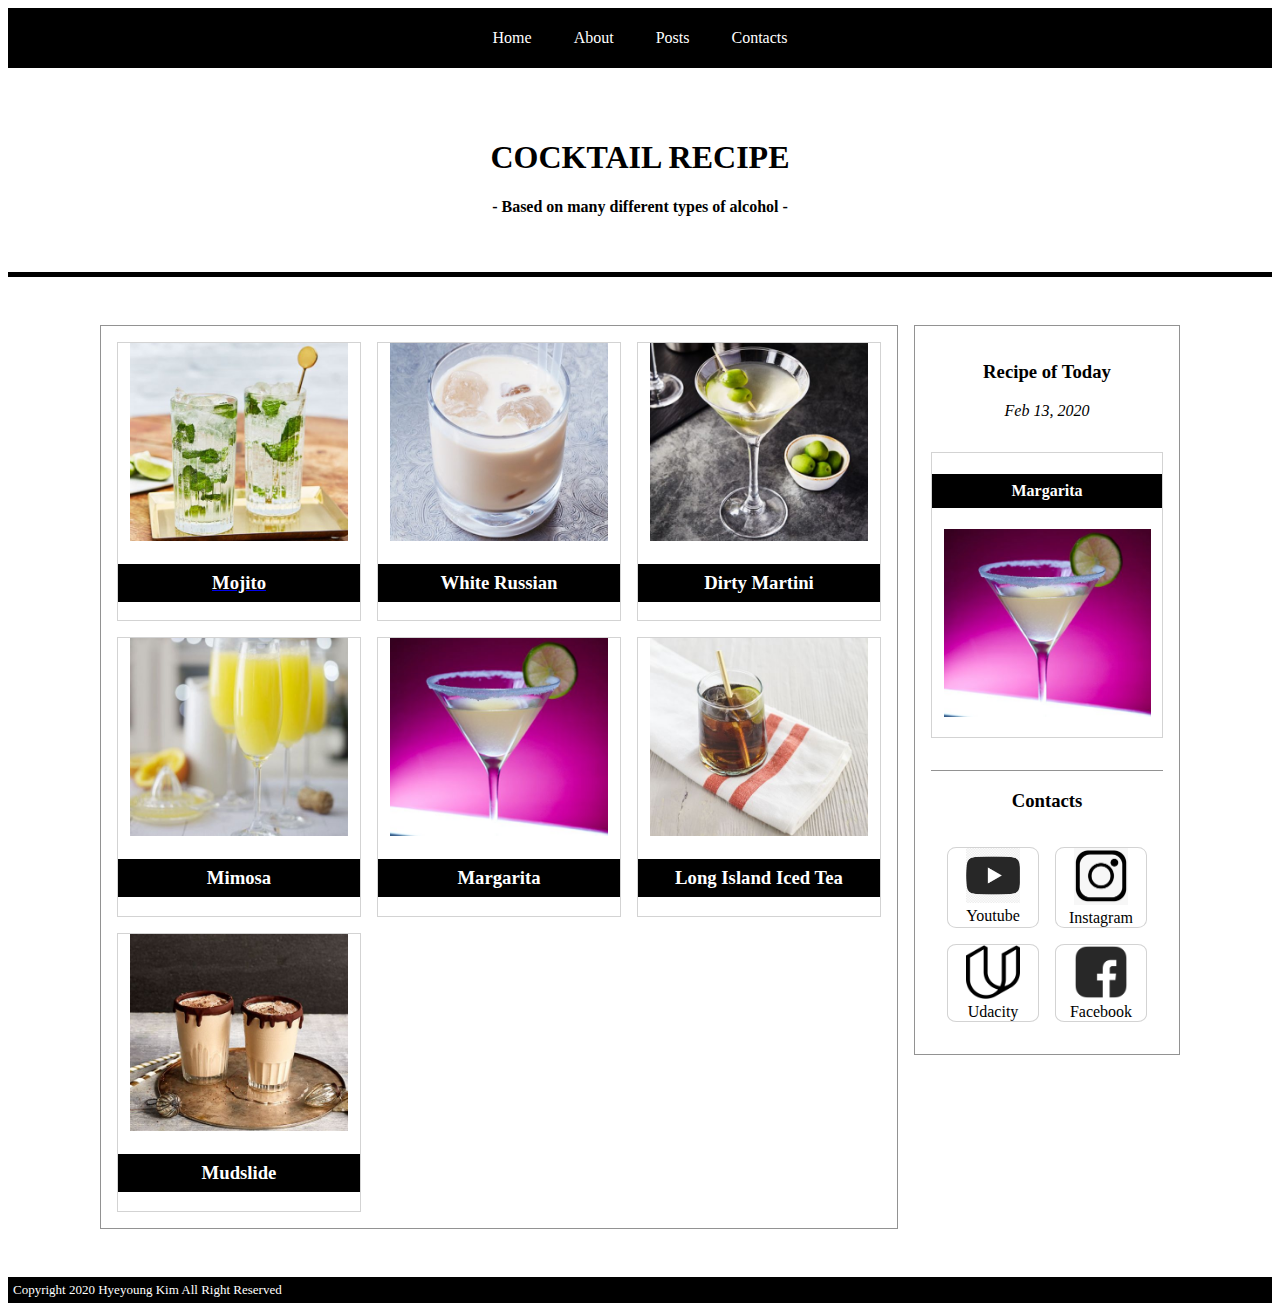
==== index.html @ eb649e55 "renamed homepage html file name" ====
<!DOCTYPE html>
<html lang="en">
<head>
    <meta charset="UTF-8">
    <meta name="viewport" content="width=device-width, initial-scale=1.0">
    <meta http-equiv="X-UA-Compatible" content="ie=edge">
    <title>Hyeyoung's Blog</title>
    <link rel="stylesheet" type="text/css" href="blog_master.css"/>
</head>
<body>
    <nav class = "nav_container">
        <div class = "nav_box">Home</div>
        <div class = "nav_box">About</div>
        <div class = "nav_box">Posts</div>
        <div class = "nav_box">Contacts</div>
    </nav>

    <header>
        <h1>COCKTAIL RECIPE</h1>
        <h4>- Based on many different types of alcohol -</h4>
    </header>
    
    <div class = "content_container">

        <section class = "content_box section_box">
            
            <article class = "article_box">
                <a href = "blog_post.html" rel = "noopener" target = "_blank">
                    <img 
                    src="image\mojito-cocktails.jpg"
                    width="90%"
                    />
                    <h3 id = "post_title">Mojito</h3>
                </a>
            </article>

            <article class = "article_box">
                <img 
                src="image\white-russian.jpg"
                width="90%"
                />
                <h3 id = "post_title">White Russian</h3>
            </article>

            <article class = "article_box">
                <img 
                src="image\dirty-martini.jpg"
                width="90%"
                />
                <h3 id = "post_title">Dirty Martini</h3>
            </article>

            <article class = "article_box">
                <img 
                src="image\mimosa.jpg"
                width="90%"
                />
                <h3 id = "post_title">Mimosa</h3>
            </article>
            
            <article class = "article_box">
                <img 
                src="image\margarita.jpg"
                width="90%"
                height=auto;
                />
                <h3 id = "post_title">Margarita</h3>
            </article>

            <article class = "article_box">
                <img 
                src="image\long-island-iced-tea.jpg"
                width=90%
                height=auto;
                />
                <h3 id = "post_title">Long Island Iced Tea</h3>
            </article>

            <article class = "article_box">
                <img 
                src="image\mudslide.jpg"
                width=90%
                height=auto;
                />
                <h3 id = "post_title">Mudslide</h3>
            </article>

        </section>

        <aside class = "content_box aside_box">
            <div class = "box1">
                <h3>Recipe of Today</h3>
                <div><em>Feb 13, 2020</em></div>
            </div>
            <div class = "box2">
                <h4 id = "post_title">Margarita</h4>
                <img 
                src="image\margarita.jpg"
                width="90%"
                height=auto;
                />
                </div>
            <div class = "box3">
                <h3>Contacts</h3>
                <div class = "mini_box">
                    <div class = "icon">
                        <a href = "https://www.youtube.com/" rel = "noopener" target = "_blank">
                            <img 
                            src="image\youtube_logo.png"
                            width="60%"
                            height=auto;
                            />
                        </a>
                        Youtube
                    </div>
                    <div class = "icon">
                        <a href = "https://www.instagram.com/" rel = "noopener" target = "_blank">
                            <img 
                            src="image\instagram.png"
                            width="60%"
                            height=auto;
                            />
                        </a>
                        Instagram
                    </div>
                    <div class = "icon">
                        <a href = "https://www.udacity.com/" rel = "noopener" target = "_blank">
                            <img 
                            src="image\udacity.png"
                            width="60%"
                            height=auto;
                            />
                        </a>
                        Udacity
                    </div>
                    <div class = "icon">
                        <a href = "https://www.facebook.com/" rel = "noopener" target = "_blank">
                            <img 
                            src="image\facebook.png"
                            width="60%"
                            height=auto;
                            />
                        </a>
                        Facebook
                    </div>
                </div>
            </div>
        </aside>


    </div>  

    <footer class = "footer_box">
        <div>Copyright 2020 Hyeyoung Kim All Right Reserved</div>
    </footer>

</body>
</html>
---- blog_master.css ----
@import "blog_homepage.css";
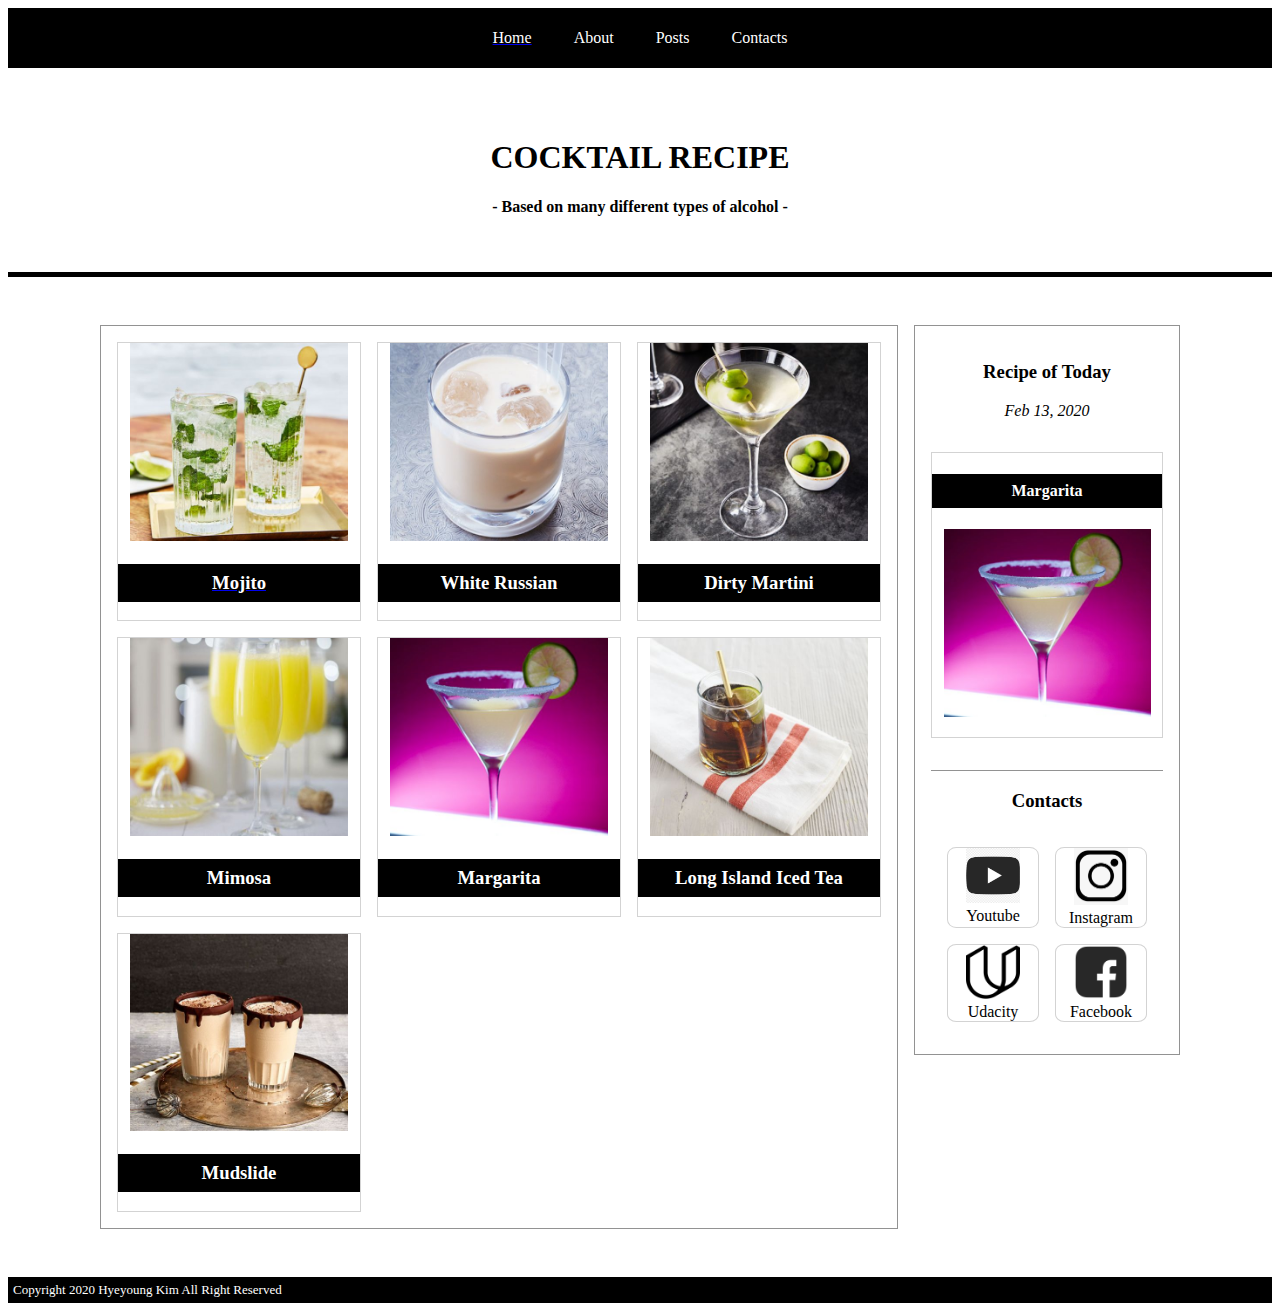
==== commit e199936f: "reformated code with code formatting tools, updated master css file to contain three import statemen" ====
--- a/index.html
+++ b/index.html
@@ -1,145 +1,105 @@
 <!DOCTYPE html>
 <html lang="en">
+
 <head>
     <meta charset="UTF-8">
     <meta name="viewport" content="width=device-width, initial-scale=1.0">
     <meta http-equiv="X-UA-Compatible" content="ie=edge">
     <title>Hyeyoung's Blog</title>
-    <link rel="stylesheet" type="text/css" href="blog_master.css"/>
+    <link rel="stylesheet" type="text/css" href="blog_master.css" />
 </head>
+
 <body>
-    <nav class = "nav_container">
-        <div class = "nav_box">Home</div>
-        <div class = "nav_box">About</div>
-        <div class = "nav_box">Posts</div>
-        <div class = "nav_box">Contacts</div>
+    <nav class="nav_container">
+        <a href="index.html" rel="noopener">
+            <div class="nav_box">Home</div>
+        </a>
+        <div class="nav_box">About</div>
+        <div class="nav_box">Posts</div>
+        <div class="nav_box">Contacts</div>
     </nav>
 
     <header>
         <h1>COCKTAIL RECIPE</h1>
         <h4>- Based on many different types of alcohol -</h4>
     </header>
-    
-    <div class = "content_container">
 
-        <section class = "content_box section_box">
-            
-            <article class = "article_box">
-                <a href = "blog_post.html" rel = "noopener" target = "_blank">
-                    <img 
-                    src="image\mojito-cocktails.jpg"
-                    width="90%"
-                    />
-                    <h3 id = "post_title">Mojito</h3>
+    <div class="content_container">
+
+        <section class="content_box section_box">
+
+            <article class="article_box">
+                <a href="blog_post.html" rel="noopener">
+                    <img src="image\mojito-cocktails.jpg" width="90%" />
+                    <h3 id="post_title">Mojito</h3>
                 </a>
             </article>
 
-            <article class = "article_box">
-                <img 
-                src="image\white-russian.jpg"
-                width="90%"
-                />
-                <h3 id = "post_title">White Russian</h3>
+            <article class="article_box">
+                <img src="image\white-russian.jpg" width="90%" />
+                <h3 id="post_title">White Russian</h3>
             </article>
 
-            <article class = "article_box">
-                <img 
-                src="image\dirty-martini.jpg"
-                width="90%"
-                />
-                <h3 id = "post_title">Dirty Martini</h3>
+            <article class="article_box">
+                <img src="image\dirty-martini.jpg" width="90%" />
+                <h3 id="post_title">Dirty Martini</h3>
             </article>
 
-            <article class = "article_box">
-                <img 
-                src="image\mimosa.jpg"
-                width="90%"
-                />
-                <h3 id = "post_title">Mimosa</h3>
-            </article>
-            
-            <article class = "article_box">
-                <img 
-                src="image\margarita.jpg"
-                width="90%"
-                height=auto;
-                />
-                <h3 id = "post_title">Margarita</h3>
+            <article class="article_box">
+                <img src="image\mimosa.jpg" width="90%" />
+                <h3 id="post_title">Mimosa</h3>
             </article>
 
-            <article class = "article_box">
-                <img 
-                src="image\long-island-iced-tea.jpg"
-                width=90%
-                height=auto;
-                />
-                <h3 id = "post_title">Long Island Iced Tea</h3>
+            <article class="article_box">
+                <img src="image\margarita.jpg" width="90%" height=auto; />
+                <h3 id="post_title">Margarita</h3>
             </article>
 
-            <article class = "article_box">
-                <img 
-                src="image\mudslide.jpg"
-                width=90%
-                height=auto;
-                />
-                <h3 id = "post_title">Mudslide</h3>
+            <article class="article_box">
+                <img src="image\long-island-iced-tea.jpg" width=90% height=auto; />
+                <h3 id="post_title">Long Island Iced Tea</h3>
+            </article>
+
+            <article class="article_box">
+                <img src="image\mudslide.jpg" width=90% height=auto; />
+                <h3 id="post_title">Mudslide</h3>
             </article>
 
         </section>
 
-        <aside class = "content_box aside_box">
-            <div class = "box1">
+        <aside class="content_box aside_box">
+            <div class="box1">
                 <h3>Recipe of Today</h3>
                 <div><em>Feb 13, 2020</em></div>
             </div>
-            <div class = "box2">
-                <h4 id = "post_title">Margarita</h4>
-                <img 
-                src="image\margarita.jpg"
-                width="90%"
-                height=auto;
-                />
-                </div>
-            <div class = "box3">
+            <div class="box2">
+                <h4 id="post_title">Margarita</h4>
+                <img src="image\margarita.jpg" width="90%" height=auto; />
+            </div>
+            <div class="box3">
                 <h3>Contacts</h3>
-                <div class = "mini_box">
-                    <div class = "icon">
-                        <a href = "https://www.youtube.com/" rel = "noopener" target = "_blank">
-                            <img 
-                            src="image\youtube_logo.png"
-                            width="60%"
-                            height=auto;
-                            />
+                <div class="mini_box">
+                    <div class="icon">
+                        <a href="https://www.youtube.com/" rel="noopener" target="_blank">
+                            <img src="image\youtube_logo.png" width="60%" height=auto; />
                         </a>
                         Youtube
                     </div>
-                    <div class = "icon">
-                        <a href = "https://www.instagram.com/" rel = "noopener" target = "_blank">
-                            <img 
-                            src="image\instagram.png"
-                            width="60%"
-                            height=auto;
-                            />
+                    <div class="icon">
+                        <a href="https://www.instagram.com/" rel="noopener" target="_blank">
+                            <img src="image\instagram.png" width="60%" height=auto; />
                         </a>
                         Instagram
                     </div>
-                    <div class = "icon">
-                        <a href = "https://www.udacity.com/" rel = "noopener" target = "_blank">
-                            <img 
-                            src="image\udacity.png"
-                            width="60%"
-                            height=auto;
-                            />
+                    <div class="icon">
+                        <a href="https://www.udacity.com/" rel="noopener" target="_blank">
+                            <img src="image\udacity.png" width="60%" height=auto; />
                         </a>
                         Udacity
                     </div>
-                    <div class = "icon">
-                        <a href = "https://www.facebook.com/" rel = "noopener" target = "_blank">
-                            <img 
-                            src="image\facebook.png"
-                            width="60%"
-                            height=auto;
-                            />
+                    <div class="icon">
+                        <a href="https://www.facebook.com/" rel="noopener" target="_blank">
+                            <img src="image\facebook.png" width="60%" height=auto; />
                         </a>
                         Facebook
                     </div>
@@ -147,14 +107,12 @@
             </div>
         </aside>
 
+    </div>
 
-    </div>  
-
-    <footer class = "footer_box">
+    <footer class="footer_box">
         <div>Copyright 2020 Hyeyoung Kim All Right Reserved</div>
     </footer>
 
 </body>
-</html>
 
-
+</html>--- a/blog_master.css
+++ b/blog_master.css
@@ -1,3 +1,3 @@
 @import "blog_homepage.css";
-
-
+@import "blog_post.css";
+@import "blog_media.css";